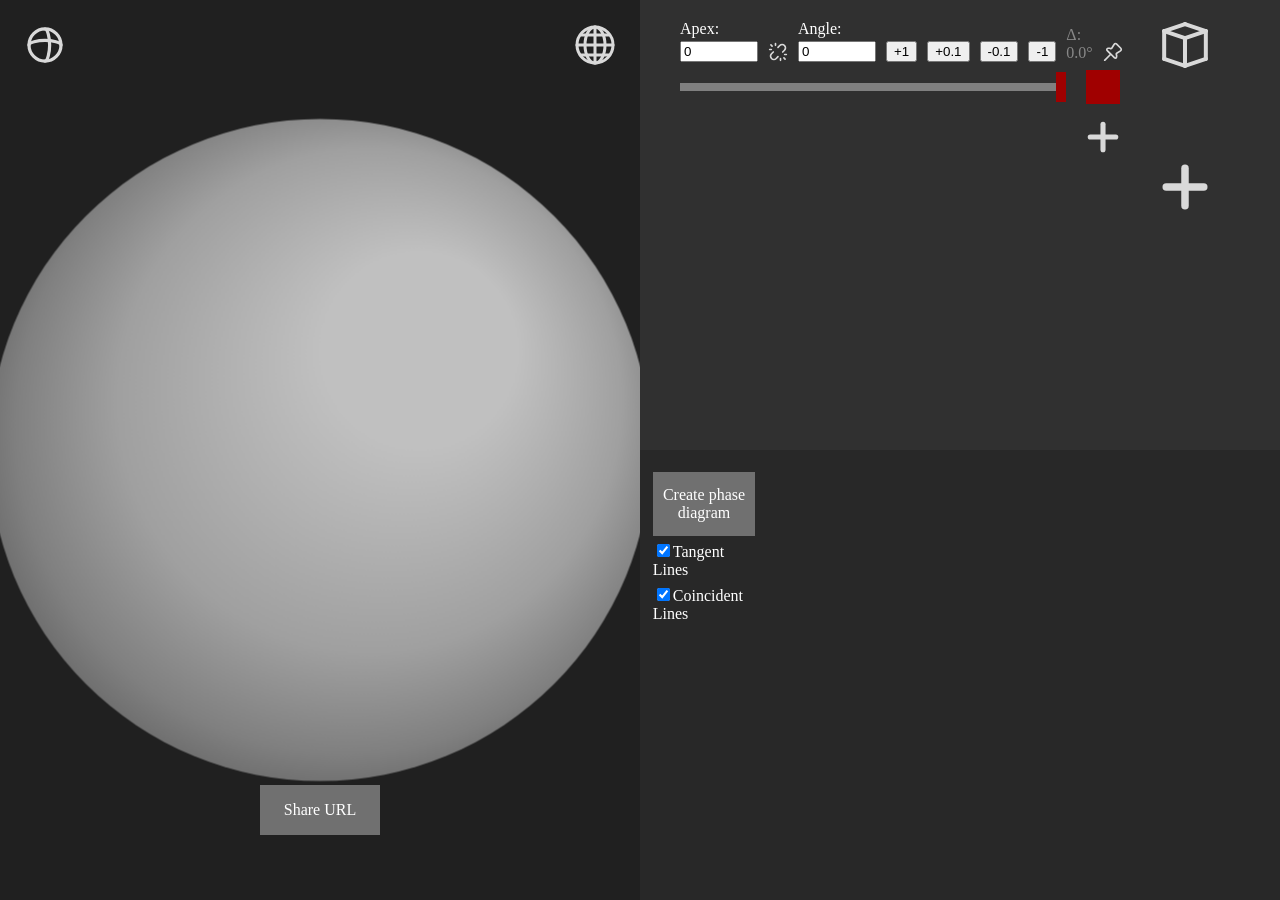
==== index.html @ 8182b3e4 "add apex" ====
<!DOCTYPE html>
<html lang='en'>
<head>
    <meta charset='UTF-8'>
    <title>Orb</title>
    <script type="module">
        import quartic from "./Orb_files/quartic.js";
        window.quartic = quartic;

        async function readLocalJson(path) {
          let response = await fetch(path);
          return await response.json();
        }
        
        window.readLocalJson = readLocalJson;
    </script>
    <script src="./Orb_files/quaternion.js" crossorigin=""></script>
    <script type="text/javascript" src="./Orb_files/quartic.js"></script>
    <script type="text/javascript" src="./Orb_files/vector.js"></script>
    <script type="text/javascript" src="./Orb_files/floatset.js"></script>
    <script type="text/javascript" src="./Orb_files/orb_data.js"></script>
    <script type="text/javascript" src="./Orb_files/orb_draw_data.js"></script>
    <script type="text/javascript" src="./Orb_files/orb.js"></script>
    <script type="text/javascript" src="./Orb_files/camera.js"></script>
    <link rel="stylesheet" type="text/css" href="./Orb_files/orb.css">
</head>
<body onload='initialize()'>

<div id='sphere-panel'>
    <div id='sphere-panel-inner'>
        <canvas width='500' height='500' id='sphere'>
            the Orb
        </canvas>
    </div>
    <div id='sphere-controls'>
        <div id='share-url' class='translate gray-button' data-translate='other.share_url'></div>
        <div id='url-box' class='hidden'></div>
    </div>
    <img id='language-button' class='svg-dark-bg svg-hoverable' src='./icons/lang.svg'>
    <div id='language-change' class='hidden'></div>
    <img class='draw-icon svg-dark-bg svg-hoverable translate' data-system='sphere' data-alt-translate='system.sphere' src='./icons/systems/sphere.svg'>
</div>

<div id='control-panel'>
    <div id='slider-panel'>
    </div>

    <div id='phase-panel'>
        <div id='phase-controls'>
            <div id='phase-create' class='translate gray-button' data-translate='other.create_phase_diagram.good'></div>
            <div id='phase-diagram-controls'>
                <label class="phase-tick-button"><input type="checkbox" id="tangent-lines" checked>Tangent Lines</label>
                <label class="phase-tick-button"><input type="checkbox" id="coincident-lines" checked>Coincident Lines</label>
            </div>
        </div>
        <svg id='phase-diagram' class='hidden'>
            <g id='phase-transform' transform='scale(1,-1)'>
                <rect id='phase-back'></rect>
                <clipPath id='phase-back-clip'>
                    <rect id='phase-back-clip-rect'></rect>
                </clipPath>
                <clipPath id='phase-back-clip-origin'>
                    <rect id='phase-back-clip-origin-rect'></rect>
                </clipPath>
                <g id='phase-domains'>
                    <g id='phase-lines'></g>
                    <g id='phase-regions'></g>
                    <g id='phase-boundaries'></g>
                    <g id='phase-nodes'></g>
                </g>
                <g id='phase-thumb' class='draggable' transform='translate(1,0)' fill='#a03030'>
                    <g id="phase-thumb-scale">
                        <rect id='phase-thumb-vert' x='-0.015' y='-0.075' width='0.03' height='0.15'></rect>
                        <rect id='phase-thumb-horiz' x='-0.075' y='-0.015' width='0.15' height='0.03'></rect>
                    </g>
                </g>
            </g>
        </svg>
    </div>
</div>

<div id='change-windows'>
    <div id='system-change' class='hidden'>
        <div id='system-sidebar'>
            <div id='category-options'></div>
            <div id='system-settings'>
                <img id='system-remove' class='svg-blue-bg svg-hoverable' src='./icons/remove.svg'>
            </div>
        </div>
        <div id='system-options'></div>
    </div>

    <div id='params-change' class='hidden'>
        <div id='params-scroll'>
            <div id='order-change'></div>
            <div id='jumble-config-change'></div>
            <div id='arbitrary-constant-change'></div>
            <div id='string-input-change'></div>
            <div id='base-axes-included-change'></div>
        </div>
    </div>

    <div id='color-change' class='hidden'>
        <div id='color-group'></div>
        <div id='color-settings'>
            <img id='color-remove' class='svg-light-bg svg-hoverable' src='./icons/remove.svg'>
        </div>
    </div>

    <div id='draw-change' class='hidden'>
        <div id='draw-sidebar'>
            <div id='draw-category-options'></div>
        </div>
        <div id='draw-options'></div>
    </div>
</div>

<div id='hidden'>
    <div class='system-unit' id='template-system-unit' data-system='cube' data-jumble-config=''>
        <div class='system-settings'>
            <div class='system-button'>
                <img class='system-icon svg-dark-bg svg-hoverable translate' data-alt-translate='system.cube' src='./icons/systems/cube.svg'>
                <img class='system-add svg-dark-bg svg-hoverable' src='./icons/add.svg'>
            </div>
            <div class='system-params'></div>
        </div>
        <div class='slider-group'>
        </div>
    </div>
    <div class='slider-unit' id='template-slider-unit' data-depth='1' data-apex='0' data-color='#a00000'>

        <div class="slider-top">
            <div class="slider-flex-container-thing">
                <div>Apex:</div>
                <input type='number' value='0' class='slider-input-apex' step='0.01'></input>
            </div>

            <img class='link-button svg-dark-bg svg-hoverable' src='./icons/link_off.svg' data-is-on='0' title="Link (Planar)">

            <div class="slider-flex-container-thing">
                <div>Angle:</div>
                <input type='number' value='0' class='slider-input' min='0' max='90' step='0.01'></input>
            </div>

            <button type="button" class="adjust-btn" data-step="+1">+1</button>
            <button type="button" class="adjust-btn" data-step="+0.1">+0.1</button>
            <button type="button" class="adjust-btn" data-step="-0.1">-0.1</button>
            <button type="button" class="adjust-btn" data-step="-1">-1</button>

            <span class="angle-delta">Δ: 0.0°</span>

            <img class='pin-button svg-dark-bg svg-hoverable' src='./icons/pin_off.svg' data-is-on='0' title="Pin Slider">
            <img class='ghost-button svg-dark-bg svg-hoverable' src='./icons/ghost_off.svg' data-is-on='0' title="Ghost Slider">
            <img class='view-button svg-dark-bg svg-hoverable' src='./icons/view_on.svg' data-is-on='1' title="Hide Slider">
            <img class='copy-button svg-dark-bg svg-hoverable' src='./icons/copy.svg' title="Copy Slider">
            <img class='remove-button svg-dark-bg svg-hoverable' src='./icons/remove.svg' title="Remove Slider">
        </div>

        <div class='slider-color'>
            <div class='slider-color-swatch' style='background-color:#a00000;'></div>
            <img class='slider-add svg-dark-bg svg-hoverable' src='./icons/add.svg'>
        </div>
        <div class='slider'>
            <div class='slider-bar'>
                <div class='slider-thumb draggable' style='left:100%;background-color:#a00000;'>
                    <!--<div class='slider-thumb-in'></div>-->
                </div>
            </div>
            <div class='slider-bar slider-neg'>
                <div class='slider-thumb slider-neg draggable' style='left:0%;background-color:#a00000;'></div>
            </div>
        </div>
    </div>
</div>

</body>
</html>
---- Orb_files/orb.css ----
body {
    background-color: #202020;
    color: white;
}

.simple-option {
    margin: 9px;
    padding: 3px;
}

.simple-option:hover {
    background-color: #d0d0d0;
}

#language-button {
    position: absolute;
    top: 25px;
    right: 25px;
    width: 40px;
    height: 40px;
}

#language-change {
    user-select: none;
    -moz-user-select: none;
    -webkit-user-select: none;
    -ms-user-select: none;
}

#language-change {
    position: absolute;
    top: 70px;
    right: 17px;
    height: 200px;
    width: 130px;
    overflow: auto;
    background: #c0c0c0;
    color: black;
}

#sphere-panel {
    position: absolute;
    top: 0%;
    left: 0%;
    width: 50%;
    height: 100%;
}

#sphere-panel-inner {
    display: block;
    position: absolute;
    top: 20%;
    bottom: 20%;
    left: 0%;
    right: 0%;
}

#sphere {
    position: absolute;
    top: 50%;
    left: 50%;
    transform: translateX(-50%) translateY(-50%);
    user-select: none;
    -moz-user-select: none;
    -webkit-user-select: none;
    -ms-user-select: none;
}

#share-url { /* https://stackoverflow.com/a/22218694 */
    display: flex;
    position: absolute;
    bottom: 65px;
    left: 50%;
    height: 50px;
    width: 120px;
    text-align: center;
    transform: translateX(-50%);
}

#url-box { /* https://stackoverflow.com/a/22218694 */
    display: flex;
    position: absolute;
    bottom: 16px;
    left: 10%;
    right: 10%;
    height: 40px;
    text-align: left;
    border: 1px solid #c0c0c0;
    color: white;
    font-family: monospace;
    overflow: auto;
    word-break: break-all;
}

img {
    user-drag: none;
    -webkit-user-drag: none;
    user-select: none;
    -moz-user-select: none;
    -webkit-user-select: none;
    -ms-user-select: none;
}

#sphere-controls {
    position: absolute;
    top: 80%;
    bottom: 0%;
    left: 0%;
    right: 0%;
}

#slider-panel {
    position: absolute;
    top: 0%;
    right: 0%;
    width: 50%;
    height: 50%;
    background-color: #303030;
    overflow: auto;
    -moz-user-select: none;
    -webkit-user-select: none;
    -ms-user-select: none;
    user-select: none;
}

.system-unit {
    margin-top: 20px;
    margin-bottom: 0px;
    margin-left: 40px;
    margin-right: 40px;
    /*width: 100%;*/
}

.ghost-system.system-unit {
    margin: 0px 40px;
    visibility: hidden;
}

.system-settings {
    display: flex; /* feels like there should be a better way */
    flex-direction: column;
    float: right;
    align-items: center;
}

.system-button {
    display: inline-block;
    position: relative;
    height: 50px;
    width: 50px;
    /*background-color: #4070c0;*/
}

.system-button > * {
    width: 100%;
    height: 100%;
}

.system-icon {
    display: block;
    position: absolute;
}

.svg-dark-bg {
    filter: invert(85%);
}

.svg-blue-bg {
    filter: invert(85%);
    width: 40px;
}

.svg-light-bg {
    filter: invert(-90%);
}

.svg-hoverable:hover {
    background-color: #00000030;
}

.svg-light-bg.svg-hoverable:hover {
    background-color: #ffffff30;
}

.ghost-system .system-icon {
    display: none;
}

.system-add {
    display: none;
}

.ghost-system .system-add {
    display: block;
    position: absolute;
    visibility: visible;
}

.system-params {
    display: inline-block;
    height: 50px;
    width: 110px;
    vertical-align: middle;
    text-align:center;
    font-size: 20px;
    line-height: 20px;
}

.system-params.system-params-in-use:hover {
    background-color: #505050;
}

.system-params.small-text {
    font-size: 15px;
    white-space: nowrap;
}

.toggle-input-option {
    font-size: 15px;
    white-space: pre-line;
}

.slider-group {
    width: auto;
    overflow: hidden;
}

.ghost-slider.slider-unit {
    visibility: hidden;
}

.slider-top {
    display: flex;
    align-items: flex-end;
    gap: 10px;
}

.slider-unit.ghost-slider .slider-top {
    height: 0px;
}

.slider-flex-container-thing {
    display: flex;
    flex-direction: column;
    gap: 3px;
}

.slider-input:focus {
    -moz-user-select: auto;
    -webkit-user-select: auto;
    -ms-user-select: auto;
    user-select: auto;
}

.slider-input-apex:focus {
    -moz-user-select: auto;
    -webkit-user-select: auto;
    -ms-user-select: auto;
    user-select: auto;
}

.slider-input {
    width: 70px;
}

.slider-input-apex {
    width: 70px;
}

.angle-delta {
    color: #888;
    display: inline-block;
    vertical-align: middle;
}

.slider-color {
    display: inline-block;
    height: 34px;
    width: 34px;
    margin: 8px 10px 8px 20px; /* margin: 8px 30px 8px 20px; */
    float: right;
}

.slider-color > * {
    width: 100%;
    height: 100%;
}

.slider-color-swatch:hover, .color-choice:hover {
    box-sizing: border-box;
    -moz-box-sizing: border-box;
    -webkit-box-sizing: border-box;
    border: 4px solid #ffffff40;
}

.color-choice:hover {
    border-width: 3px;
}

.ghost-slider .slider-color-swatch {
    display: none;
}

.slider-add {
    display: none;
}

.link-button {
    width: auto;
    height: 20px;
}

.pin-button {
    width: auto;
    height: 20px;
}
.ghost-button {
    width: auto;
    height: 20px;
}
.view-button {
    width: auto;
    height: 20px;
}
.copy-button {
    width: auto;
    height: 20px;
}
.remove-button {
    width: auto;
    height: 20px;
}

.ghost-slider .slider-add {
    display: inline-block;
    visibility: visible;
}

.slider {
    position: relative;
    width: auto;
    height: 50px;
    overflow: hidden;
}

.slider-bar {
    position: absolute;
    height: 8px;
    left: 0%;
    right: 10px;
    top: 21px;
    background-color: #808080;
}

.slider-bar.slider-neg {
    display: none;
}

.slider-thumb {
    position: absolute;
    height: 30px;
    width: 10px;
    top: -11px;
    z-index: 3;
}

/*.slider-thumb-in {
    top: 0%;
    height: 100%;
    left: -50%;
    right: 50%;
    z-index: 4;
}*/

.slider-thumb.slider-neg {
    display: none;
    z-index: 2;
}

.full-depth .slider-bar {
    display: block;
    left: calc(50% - 5px);
}

.full-depth .slider-bar.slider-neg {
    left: 0%;
    right: calc(50% + 5px);
    filter: brightness(85%);
}

.full-depth .slider-thumb.slider-neg {
    display: block;
    filter: brightness(85%);
}

.no-opposites .slider-bar.slider-neg, .no-opposites .slider-thumb.slider-neg {
    filter: none;
}

.no-opposites .wrong-sign.slider-thumb {
    display: none;
}


#phase-panel {
    position: absolute;
    bottom: 0%;
    right: 0%;
    width: 50%;
    height: 50%;
    background-color: #282828;
}

#phase-controls {
    position: absolute;
    top: 0%;
    left: 0%;
    height: 100%;
    width: 20%;
    pointer-events: none;
}

#phase-diagram-controls {
    display: flex;
    flex-direction: column;
    gap: 6px;
    align-items: flex-start;
    pointer-events: auto;
    position: absolute;
    transform: translateY(50%);
    top: 12%;
    left: 10%;
    right: 10%;
    height: 74px;
    user-select: none;
    -moz-user-select: none;
    -webkit-user-select: none;
    -ms-user-select: none;
}

#phase-create {
    pointer-events: auto;
}

/* a bit off center */
#phase-create { /* https://stackoverflow.com/a/22218694 */
    display: flex;
    position: absolute;
    top: 12%;
    left: 10%;
    right: 10%;
    height: 64px;
    text-align: center;
    transform: translateY(-50%);
}

#phase-diagram-container {
    /*height: 80%;
    max-height: 80%;
    max-width: 80% */
    width: 100%;
}

#phase-diagram {
    display: block;
}

#phase-back {
    fill: #c0c0c0;
}

.phase-domain-hoverable {
/*    fill: #f00000;
    stroke: #f00000;*/
    opacity: 0;
}

.phase-domain-hoverable:hover {
    opacity: 0.3;
}

.phase-region-hoverable {
    stroke: none;
}

.phase-clip {
    clip-path: url(#phase-back-clip);
}

.phase-clip-origin {
    clip-path: url(#phase-back-clip-origin);
}

.phase-boundary {
    stroke: #000000;
    stroke-width: 1.2;
    vector-effect: non-scaling-stroke;
    stroke-linecap: round;
    pointer-events: stroke;
    fill: none;
}


.phase-boundary-hoverable {
    stroke-width: 10.0;
    vector-effect: non-scaling-stroke;
    pointer-events: stroke;
    stroke-linecap: round;
    fill: none;
}


.phase-node-hoverable {
    stroke-width: 20.0;
    vector-effect: non-scaling-stroke;
    pointer-events: stroke;
    stroke-linecap: round;
    fill: none;
}

/*.full-depth .phase-boundary {
    stroke-width: 2.4;
}

.full-depth .phase-boundary-hoverable {
    stroke-width: 20.0;
}

.full-depth .phase-node-hoverable {
    stroke-width: 40.0;
}*/

#phase-thumb.being-dragged {
    pointer-events: none;
}

#phase-thumb-scale {
    transform: scale(0.5, 0.5);
}

.full-depth #phase-thumb-scale {
    transform: scale(1, 1);
}


#system-change {
    display: inline-flex;
    flex-direction: row;
    position: absolute;
    height: 400px;
    right: 30px;
    z-index: 99;
    overflow: hidden;
}

#system-sidebar {
    position: relative;
    height: 100%;
    width: auto;
    background-color: #4070c0;
    margin: 0;
}

.draw-icon {
    position: absolute;
    top: 25px;
    left: 25px;
    width: 40px;
    height: 40px;
}

#draw-change {
    display: inline-flex;
    flex-direction: row;
    position: absolute;
    height: 400px;
    left: 30px;
    z-index: 99;
    overflow: hidden;
}

#draw-sidebar {
    position: relative;
    height: 100%;
    width: auto;
    background-color: #4070c0;
    margin: 0;
}

#draw-category-options {
    white-space: pre-line;
}

.draw-category-option {
    margin: 10px;
}

.draw-category-option:hover {
    background-color: #6090d0;
}

#category-options {
    white-space: pre-line;
}

.category-option {
    margin: 10px;
}

.category-option:hover {
    background-color: #6090d0;
}

#system-settings {
    position: absolute;
    bottom: 0px;
    left: 0px;
    right: 0px;
}

#system-remove {
    position: absolute;
    bottom: 0px;
    margin: calc(50% - 20px);
}

#system-options {
    height: 100%;
    overflow: auto;
    background-color: #c0c0c0;
    color: black;
    margin: 0;
}

.system-option {
    margin: 10px;
    vertical-align: middle;
    text-align: middle;
}

.system-option:hover {
    background-color: #d0d0d0;
}

.system-option-icon {
    display: inline-block;
    width: 30px;
    height: 30px;
    vertical-align: middle;
    /*background-color: #6080a0;*/
}

.system-option-name {
    display: inline;
}

#draw-options {
    height: 100%;
    overflow: auto;
    background-color: #c0c0c0;
    color: black;
    margin: 0;
}

.draw-option {
    margin: 10px;
    vertical-align: middle;
    text-align: middle;
}

#draw-shape-options {
    height: 100%;
    overflow: auto;
    background-color: #c0c0c0;
    color: black;
    margin: 0;
}

.draw-shape-option {
    margin: 10px;
    vertical-align: middle;
    text-align: middle;
}

.draw-shape-option:hover {
    background-color: #d0d0d0;
}

.draw-shape-option-icon {
    display: inline-block;
    width: 30px;
    height: 30px;
    vertical-align: middle;
    /*background-color: #6080a0;*/
}

.draw-shape-option-name {
    display: inline;
}



#params-change {
    position: absolute;
    height: 200px;
    width: 150px;
    right: 30px;
    z-index: 99;
    color: #000000;
    font-size: 20px;
    overflow: auto;
}

#params-scroll {
    display: inline-flex;
    flex-direction: row;
    width: 100%;
    min-height: 100%;
}

#params-scroll > div:nth-child(2n+1) {
    background-color: #c0c0c0;
}

#params-scroll > div:nth-child(2n) {
    background-color: #b0b0b0;
}

#order-change {
    flex-grow: 1;
}

.order-option {
    min-width: 40px;
}

#jumble-config-change {
    flex-grow: 2;
}

.jumble-config-option {
    min-width: 50px;
}


#color-change {
    display: inline-flex;
    flex-direction: column;
    position: absolute;
    right: 100px;
    z-index: 99;
    background-color: #c0c0c0;
    padding: 16px;
}

#color-group {
    display: grid;
    grid-template-columns: 30px 30px 30px 30px 30px;
    grid-gap: 4px;
}

.color-choice {
    height: 30px;
    width: 30px;
}

#color-settings {
    margin-top: 16px;
}

#color-remove {
    float: right;
    height: 30px;
    width: 30px;
}

.gray-button {
    justify-content: center; /* align horizontal */
    align-items: center; /* align vertical */
    background-color: #707070;
    user-select: none;
    -moz-user-select: none;
    -webkit-user-select: none;
    -ms-user-select: none;
}

.gray-button:hover {
    background-color: #606060;
}

.draggable {
    cursor: move;
    cursor: grab;
    cursor: -moz-grab;
    cursor: -webkit-grab;
}

.dragging .draggable {
    cursor: grabbing;
}

.dragging {
    cursor: grabbing;
}



#hidden, .hidden:not(#_) { /* _ is a dummy id */
    display: none;
}
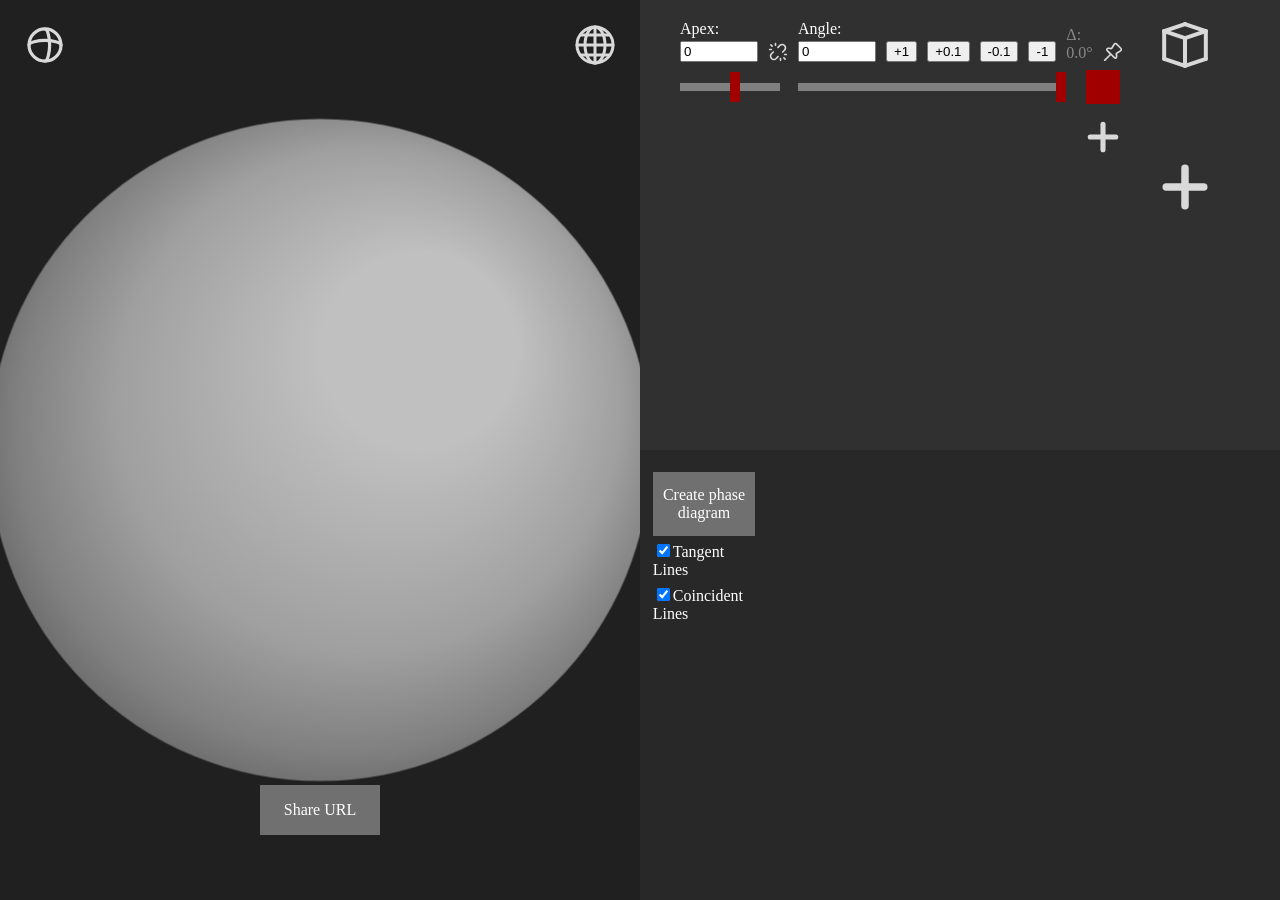
==== commit 80234001: "add apex slider" ====
--- a/index.html
+++ b/index.html
@@ -161,13 +161,19 @@
             <img class='slider-add svg-dark-bg svg-hoverable' src='./icons/add.svg'>
         </div>
         <div class='slider'>
-            <div class='slider-bar'>
-                <div class='slider-thumb draggable' style='left:100%;background-color:#a00000;'>
-                    <!--<div class='slider-thumb-in'></div>-->
+            <div class='slider-bar-apex'>
+                <div class='slider-thumb-apex thumb-apex draggable' style='left:0%;background-color:#a00000;'>
                 </div>
             </div>
-            <div class='slider-bar slider-neg'>
-                <div class='slider-thumb slider-neg draggable' style='left:0%;background-color:#a00000;'></div>
+            <div class='depth-sliders'>
+                <div class='slider-bar'>
+                    <div class='slider-thumb draggable' style='left:100%;background-color:#a00000;'>
+                        <!--<div class='slider-thumb-in'></div>-->
+                    </div>
+                </div>
+                <div class='slider-bar slider-neg'>
+                    <div class='slider-thumb slider-neg draggable' style='left:0%;background-color:#a00000;'></div>
+                </div>
             </div>
         </div>
     </div>
--- a/Orb_files/orb.css
+++ b/Orb_files/orb.css
@@ -348,8 +348,17 @@
 .slider-bar {
     position: absolute;
     height: 8px;
-    left: 0%;
+    left: 118px;
     right: 10px;
+    top: 21px;
+    background-color: #808080;
+}
+
+.slider-bar-apex {
+    position: absolute;
+    height: 8px;
+    left: 0px;
+    right: calc((100%) - 100px);
     top: 21px;
     background-color: #808080;
 }
@@ -366,13 +375,13 @@
     z-index: 3;
 }
 
-/*.slider-thumb-in {
-    top: 0%;
-    height: 100%;
-    left: -50%;
-    right: 50%;
-    z-index: 4;
-}*/
+.slider-thumb-apex {
+    position: absolute;
+    height: 30px;
+    width: 10px;
+    top: -11px;
+    z-index: 3;
+}
 
 .slider-thumb.slider-neg {
     display: none;
@@ -381,12 +390,12 @@
 
 .full-depth .slider-bar {
     display: block;
-    left: calc(50% - 5px);
+    left: calc((100% + 118px) * 0.5 - 5px);
 }
 
 .full-depth .slider-bar.slider-neg {
-    left: 0%;
-    right: calc(50% + 5px);
+    left: 118px;
+    right: calc((100% - 118px) * 0.5 + 5px);
     filter: brightness(85%);
 }
 
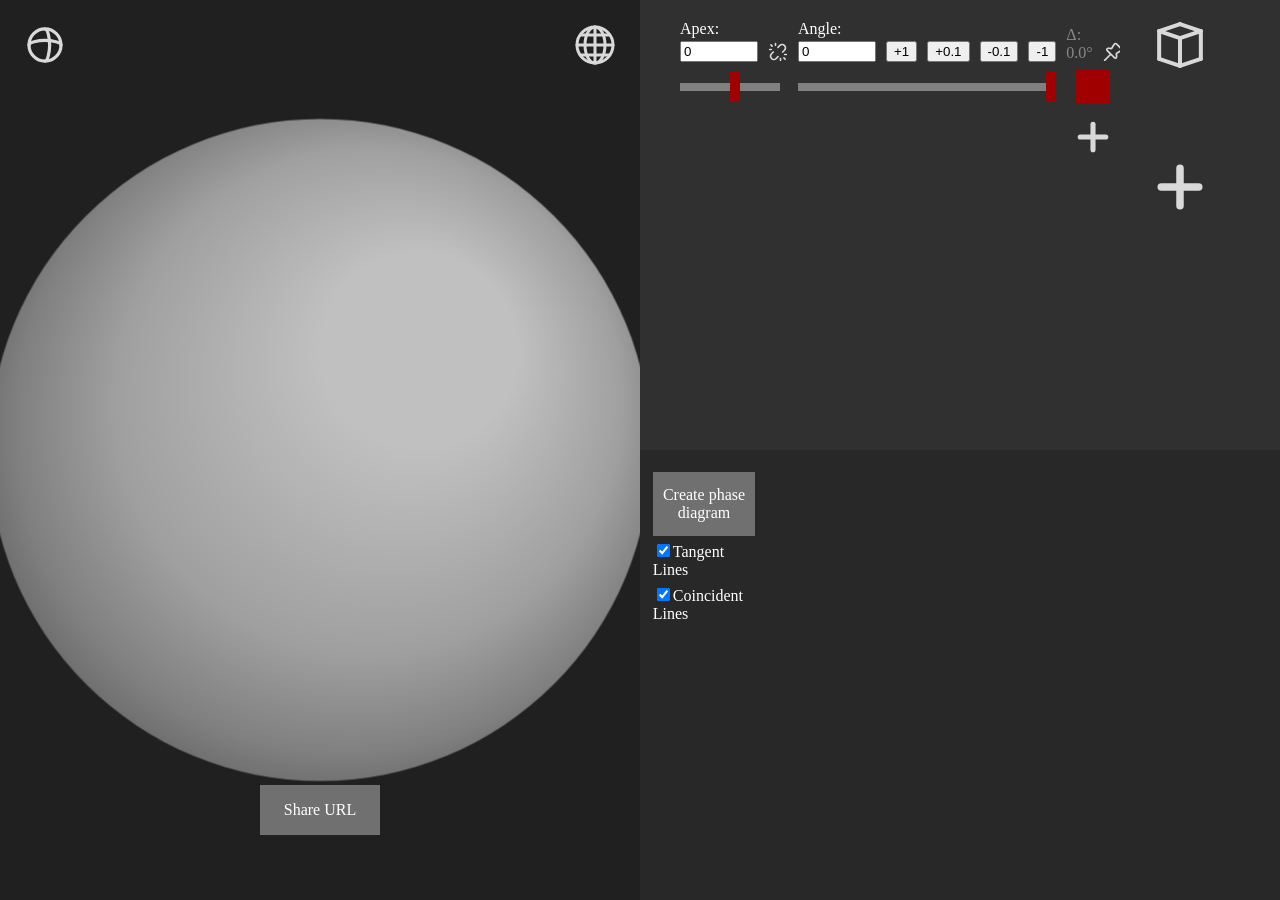
==== commit eeb82160: "make configs prettier" ====
--- a/index.html
+++ b/index.html
@@ -91,20 +91,13 @@
     </div>
 
     <div id='params-change' class='hidden'>
-        <div id='params-scroll'>
-            <div id='order-change'></div>
-            <div id='jumble-config-change'></div>
-            <div id='arbitrary-constant-change'></div>
-            <div id='string-input-change'></div>
-            <div id='base-axes-included-change'></div>
+        <div class='params-panel'>
         </div>
     </div>
 
     <div id='color-change' class='hidden'>
         <div id='color-group'></div>
-        <div id='color-settings'>
-            <img id='color-remove' class='svg-light-bg svg-hoverable' src='./icons/remove.svg'>
-        </div>
+        <div id='color-settings'></div>
     </div>
 
     <div id='draw-change' class='hidden'>
--- a/Orb_files/orb.css
+++ b/Orb_files/orb.css
@@ -199,17 +199,22 @@
 }
 
 .system-params {
+    border-radius: 5px;
     display: inline-block;
-    height: 50px;
+    height: 25px;
     width: 110px;
     vertical-align: middle;
     text-align:center;
     font-size: 20px;
     line-height: 20px;
-}
-
+    margin: 5px;
+}
+
+.system-params.system-params-in-use {
+    background-color: #606060;
+}
 .system-params.system-params-in-use:hover {
-    background-color: #505050;
+    background-color: #a95858;
 }
 
 .system-params.small-text {
@@ -712,29 +717,16 @@
 
 
 #params-change {
-    position: absolute;
-    height: 200px;
-    width: 150px;
+    background-color: #c0c0c0;
+    position: absolute;
+    padding: 10px;
+    border-radius: 5px;
+    width: 400px;
     right: 30px;
     z-index: 99;
     color: #000000;
     font-size: 20px;
     overflow: auto;
-}
-
-#params-scroll {
-    display: inline-flex;
-    flex-direction: row;
-    width: 100%;
-    min-height: 100%;
-}
-
-#params-scroll > div:nth-child(2n+1) {
-    background-color: #c0c0c0;
-}
-
-#params-scroll > div:nth-child(2n) {
-    background-color: #b0b0b0;
 }
 
 #order-change {
@@ -819,3 +811,153 @@
 #hidden, .hidden:not(#_) { /* _ is a dummy id */
     display: none;
 }
+
+
+
+.params-panel {
+    border-radius: 5px;
+    background: #303030;
+    padding: 16px;
+    display: flex;
+    flex-direction: column;
+    gap: 14px;
+    box-sizing: border-box;
+}
+
+.params-icon {
+    width: auto;
+    height: 20px;
+    user-select: none;
+}
+
+.params-number {
+    display: flex;
+    align-items: center;
+    gap: 10px;
+    width: 100%;
+}
+
+.params-label {
+    margin-left: 10px;
+    margin-right: 10px;
+    width: 50px;
+    flex: 0 0 50px;
+    font-size: 18px;
+    user-select: none;
+    width: 100%;
+    color: #d9d9d9;
+}
+
+.params-number .slider-range {
+    -webkit-appearance: none;
+    background: transparent;
+    height: 24px;
+    cursor: pointer;
+    width: 100%;
+}
+
+.params-number .slider-range::-moz-range-track {
+    background: #808080;
+    height: 8px;
+}
+.params-number .slider-range::-webkit-slider-runnable-track {
+    background: #808080;
+    height: 8px;
+}
+
+.params-number .slider-range::-moz-range-thumb {
+    background: #a00000;
+    border-radius: 0px;
+    border: none;
+    width: 10px;
+    height: 30px;
+}
+.params-number .slider-range::-webkit-slider-thumb {
+    -webkit-appearance: none;
+    margin-top: -11px;
+    background: #a00000;
+    border-radius: 0px;
+    border: none;
+    width: 10px;
+    height: 30px;
+}
+
+.params-number .input-text {
+    width: 60px;
+    flex: 0 0 60px;
+    width: 100%;
+}
+
+.params-boolean {
+    user-select: none;
+    cursor: pointer;
+}
+
+.params-boolean .params-checkbox {
+    user-select: none;
+    cursor: pointer;
+}
+
+.params-divider {
+    height: 2px;
+    background: #808080;
+    border: none;
+    border-radius: 2px;
+    margin: 0;
+}
+
+.params-collapsible {
+    display: flex;
+    flex-direction: column;
+}
+
+.params-collapsible .collapsible-header {
+    width: 100%;
+    display: flex;
+    justify-content: flex-start;
+    background: none;
+    border: none;
+    padding: 0;
+    cursor: pointer;
+    align-items: center;
+}
+
+.params-collapsible .collapsible-header .collapsible-chevron {
+    width: 20px;
+    height: 20px;
+    flex: 0 0 20px;
+    fill: none;
+    stroke: #d9d9d9;
+    stroke-width: 2;
+    stroke-linecap: round;
+    stroke-linejoin: round;
+}
+
+.params-collapsible.open .collapsible-header .collapsible-chevron {
+    transform: rotate(90deg);
+}
+
+.params-collapsible .params-label {
+    font-size: 14px;
+}
+
+.collapsible-content {
+    overflow: hidden;
+    max-height: 0;
+}
+
+.params-collapsible.open .collapsible-content {
+    max-height: 100%;
+    margin-top: 10px;
+    gap: 10px;
+}
+
+.params-string {
+    display: flex;
+    align-items: center;
+    gap: 10px;
+}
+
+.params-string .input-string {
+    width: 100%;
+}
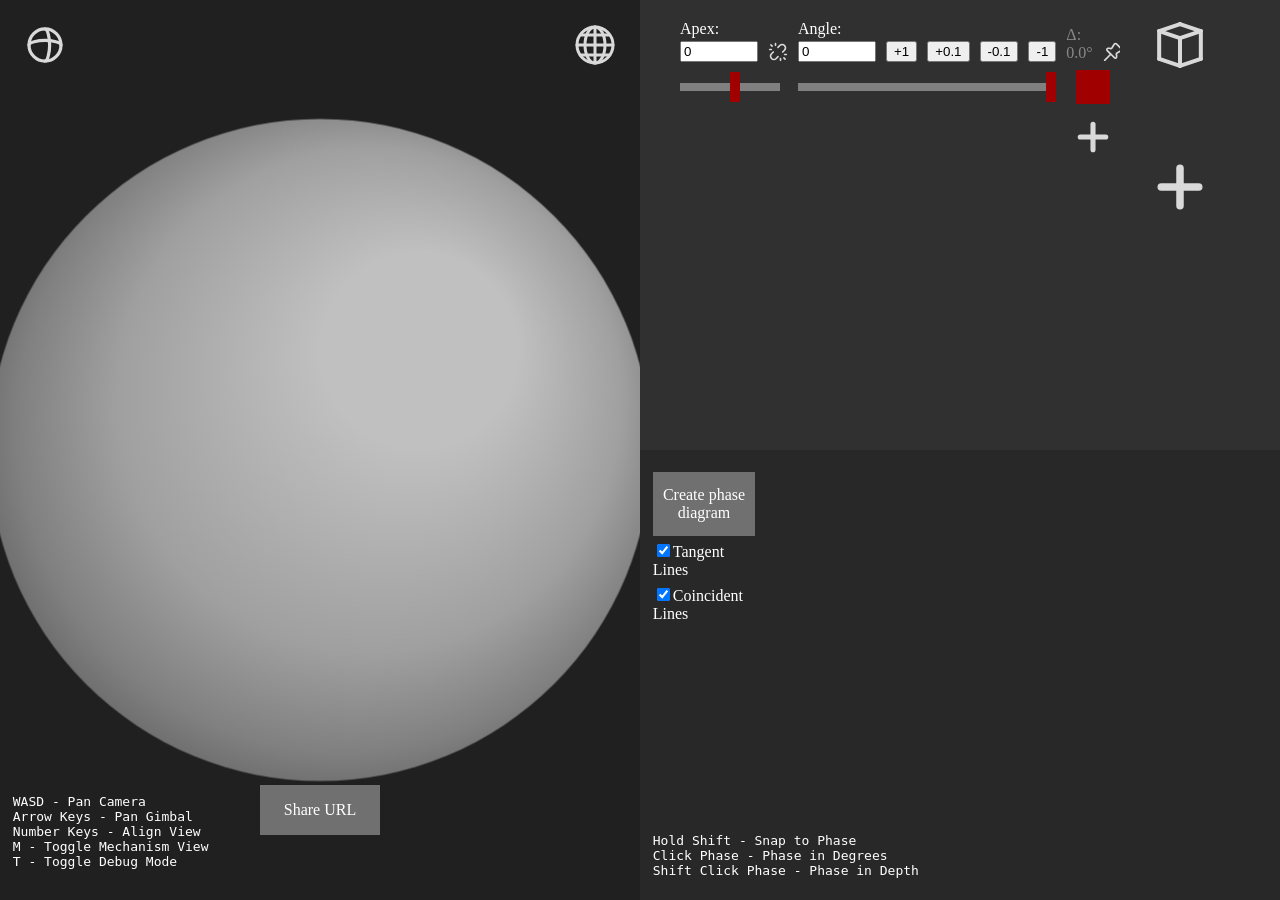
==== commit fbc2863b: "add mechanism view" ====
--- a/index.html
+++ b/index.html
@@ -38,7 +38,22 @@
     </div>
     <img id='language-button' class='svg-dark-bg svg-hoverable' src='./icons/lang.svg'>
     <div id='language-change' class='hidden'></div>
-    <img class='draw-icon svg-dark-bg svg-hoverable translate' data-system='sphere' data-alt-translate='system.sphere' src='./icons/systems/sphere.svg'>
+    <div class='draw-system' data-system='sphere' data-alt-translate='system.sphere' >
+        <img class='draw-icon svg-dark-bg svg-hoverable translate' src='./icons/systems/sphere.svg'>
+        <div class='draw-system-params'></div>
+    </div>
+    <div id='how-to-use'>
+        <pre>WASD - Pan Camera
+Arrow Keys - Pan Gimbal
+Number Keys - Align View
+M - Toggle Mechanism View
+T - Toggle Debug Mode</pre>
+        <pre id='debug-how-to' class='hidden'>
+    P/O - Next/Previous Page
+    U - Reset Values
+    L/K - Next/Previous Axis
+    J/H - Next/Previous Triangle</pre>
+    </div>
 </div>
 
 <div id='control-panel'>
@@ -51,6 +66,11 @@
             <div id='phase-diagram-controls'>
                 <label class="phase-tick-button"><input type="checkbox" id="tangent-lines" checked>Tangent Lines</label>
                 <label class="phase-tick-button"><input type="checkbox" id="coincident-lines" checked>Coincident Lines</label>
+            </div>
+            <div id='how-to-use-phase'>
+                <pre>Hold Shift - Snap to Phase
+Click Phase - Phase in Degrees
+Shift Click Phase - Phase in Depth</pre>
             </div>
         </div>
         <svg id='phase-diagram' class='hidden'>
--- a/Orb_files/orb.css
+++ b/Orb_files/orb.css
@@ -40,6 +40,26 @@
     color: black;
 }
 
+#how-to-use {
+    position: absolute;
+    bottom: 2%;
+    left: 2%;
+    user-select: none;
+    -moz-user-select: none;
+    -webkit-user-select: none;
+    -ms-user-select: none;
+}
+
+#how-to-use-phase {
+    position: absolute;
+    bottom: 2%;
+    left: 10%;
+    user-select: none;
+    -moz-user-select: none;
+    -webkit-user-select: none;
+    -ms-user-select: none;
+}
+
 #sphere-panel {
     position: absolute;
     top: 0%;
@@ -89,9 +109,11 @@
     text-align: left;
     border: 1px solid #c0c0c0;
     color: white;
+    background-color: #1a1a1a;
     font-family: monospace;
     overflow: auto;
     word-break: break-all;
+    z-index: 1;
 }
 
 img {
@@ -206,7 +228,7 @@
     vertical-align: middle;
     text-align:center;
     font-size: 20px;
-    line-height: 20px;
+    line-height: 25px;
     margin: 5px;
 }
 
@@ -221,6 +243,45 @@
     font-size: 15px;
     white-space: nowrap;
 }
+
+.draw-system {
+    display: flex;
+    flex-direction: column;
+    float: left;
+    align-items: center;
+    user-select: none;
+    -moz-user-select: none;
+    -webkit-user-select: none;
+    -ms-user-select: none;
+}
+
+.draw-system-params {
+    border-radius: 5px;
+    display: inline-block;
+    height: 25px;
+    width: 110px;
+    vertical-align: middle;
+    text-align:center;
+    font-size: 20px;
+    line-height: 25px;
+    margin: 5px;
+    position: relative;
+    right: -80px;
+    top: 25px;
+}
+
+.draw-system-params.draw-params-in-use {
+    background-color: #606060;
+}
+.draw-system-params.draw-params-in-use:hover {
+    background-color: #a95858;
+}
+
+.draw-system-params.small-text {
+    font-size: 15px;
+    white-space: nowrap;
+}
+
 
 .toggle-input-option {
     font-size: 15px;
@@ -729,6 +790,12 @@
     overflow: auto;
 }
 
+#params-change.draw-params {
+    left: 80px;
+}
+
+
+
 #order-change {
     flex-grow: 1;
 }
@@ -831,14 +898,20 @@
 }
 
 .params-number {
+    position: relative;
     display: flex;
     align-items: center;
     gap: 10px;
     width: 100%;
 }
 
+.params-icon {
+    position: absolute;
+    left: -12px;
+}
+
 .params-label {
-    margin-left: 10px;
+    margin-left: 12px;
     margin-right: 10px;
     width: 50px;
     flex: 0 0 50px;
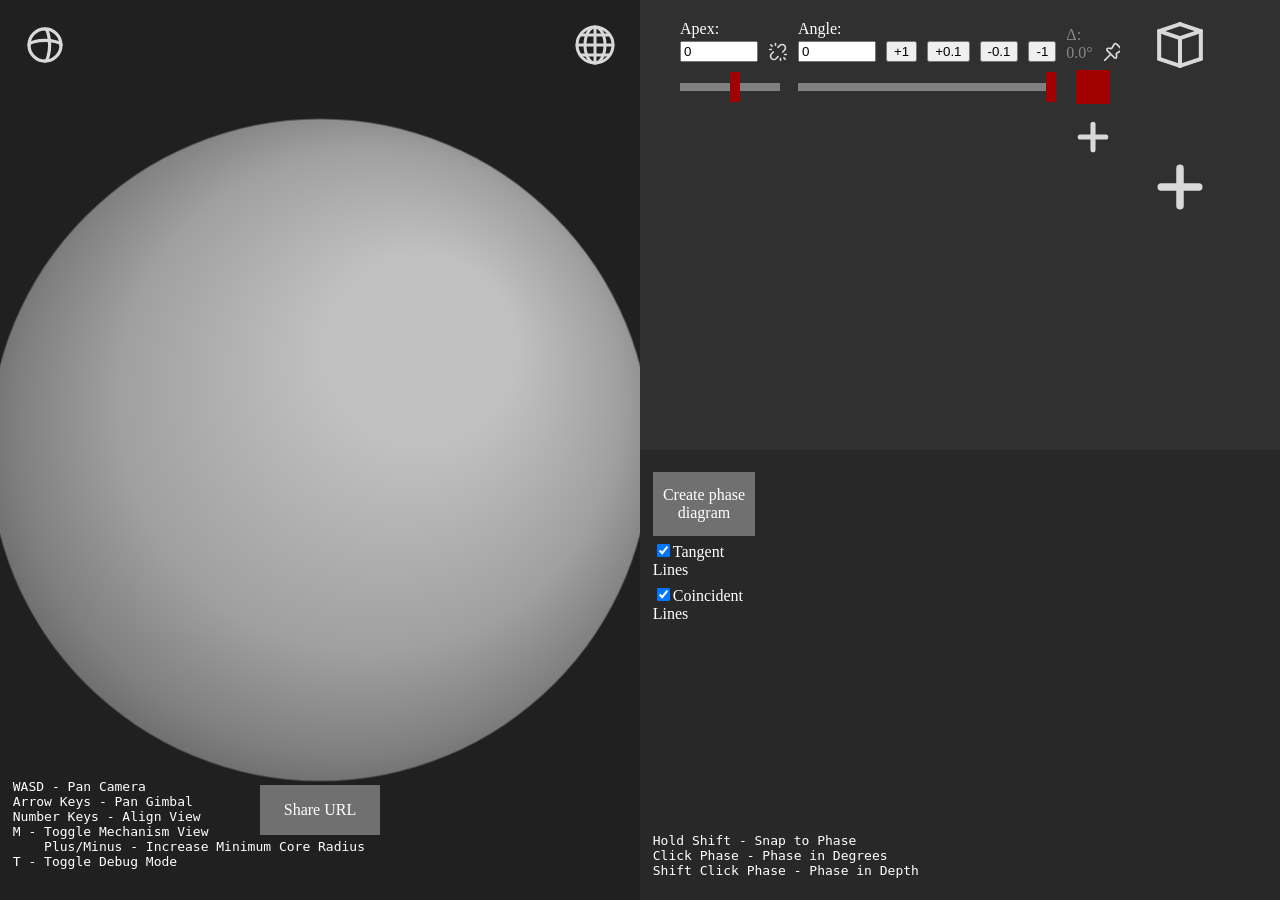
==== commit 0392d6df: "shell radius option" ====
--- a/index.html
+++ b/index.html
@@ -47,6 +47,7 @@
 Arrow Keys - Pan Gimbal
 Number Keys - Align View
 M - Toggle Mechanism View
+    Plus/Minus - Increase Minimum Core Radius
 T - Toggle Debug Mode</pre>
         <pre id='debug-how-to' class='hidden'>
     P/O - Next/Previous Page
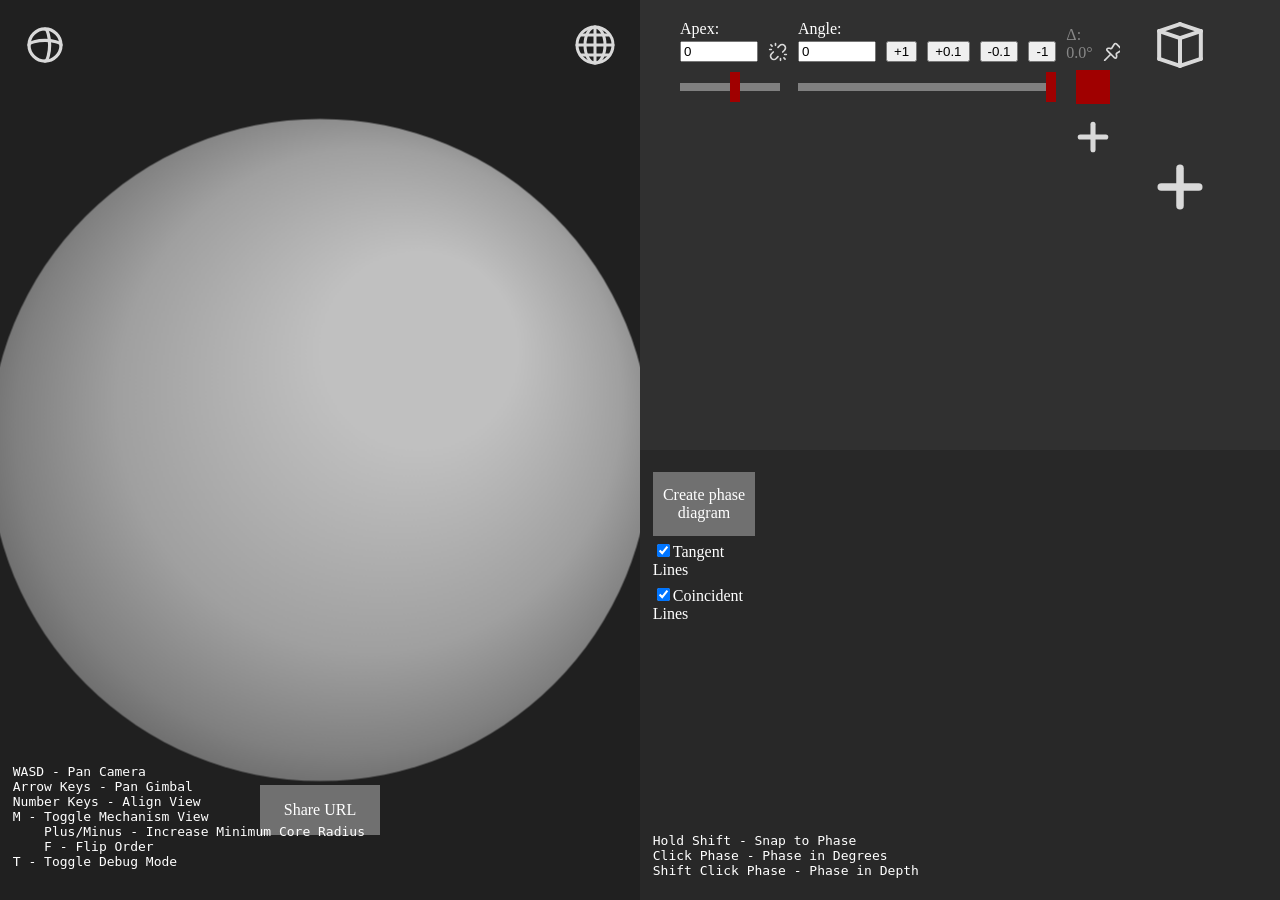
==== commit 6b4afeac: "update url params" ====
--- a/index.html
+++ b/index.html
@@ -48,6 +48,7 @@
 Number Keys - Align View
 M - Toggle Mechanism View
     Plus/Minus - Increase Minimum Core Radius
+    F - Flip Order
 T - Toggle Debug Mode</pre>
         <pre id='debug-how-to' class='hidden'>
     P/O - Next/Previous Page
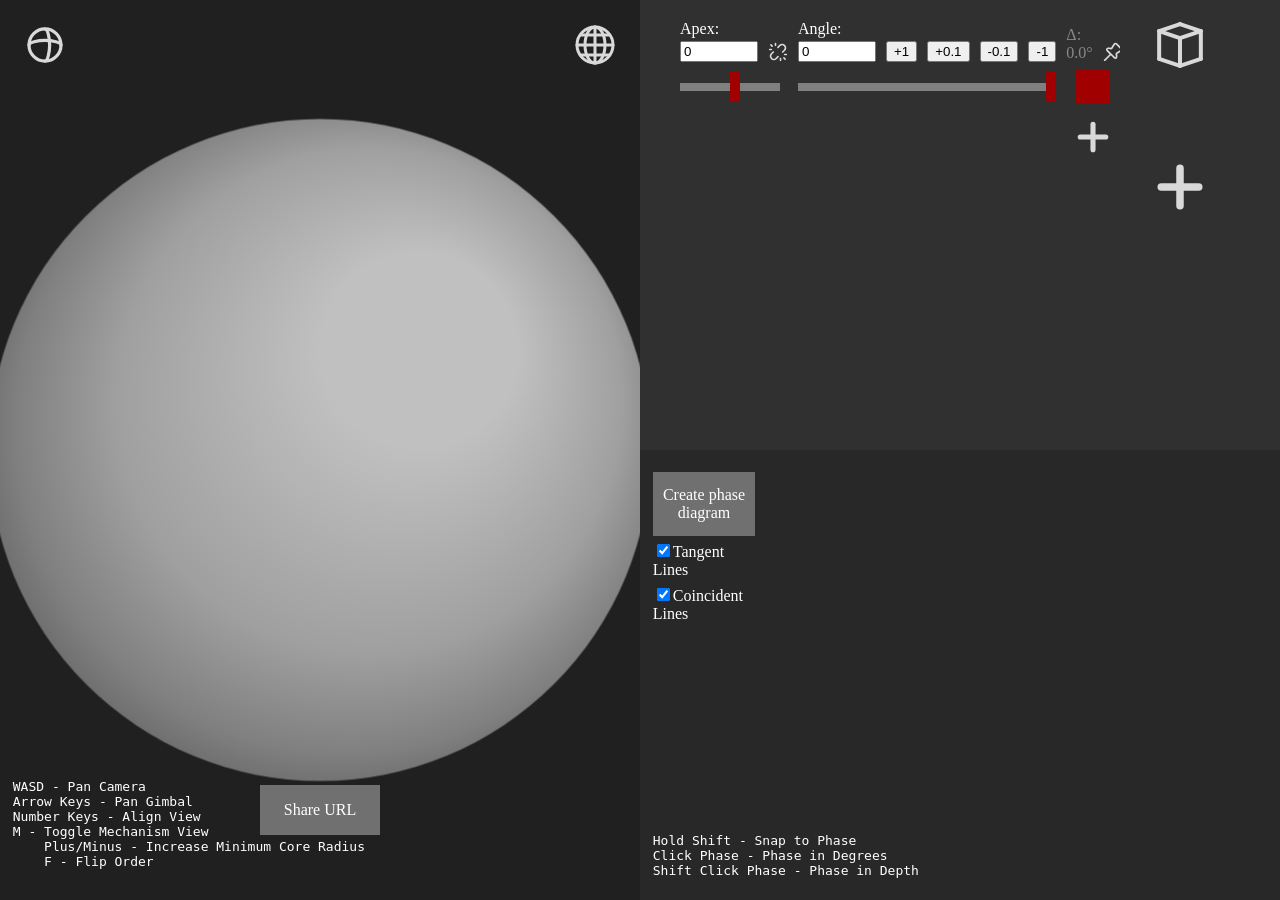
==== commit 2640b046: "Update index.html" ====
--- a/index.html
+++ b/index.html
@@ -48,9 +48,9 @@
 Number Keys - Align View
 M - Toggle Mechanism View
     Plus/Minus - Increase Minimum Core Radius
-    F - Flip Order
-T - Toggle Debug Mode</pre>
+    F - Flip Order</pre>
         <pre id='debug-how-to' class='hidden'>
+T - Toggle Debug Mode
     P/O - Next/Previous Page
     U - Reset Values
     L/K - Next/Previous Axis
